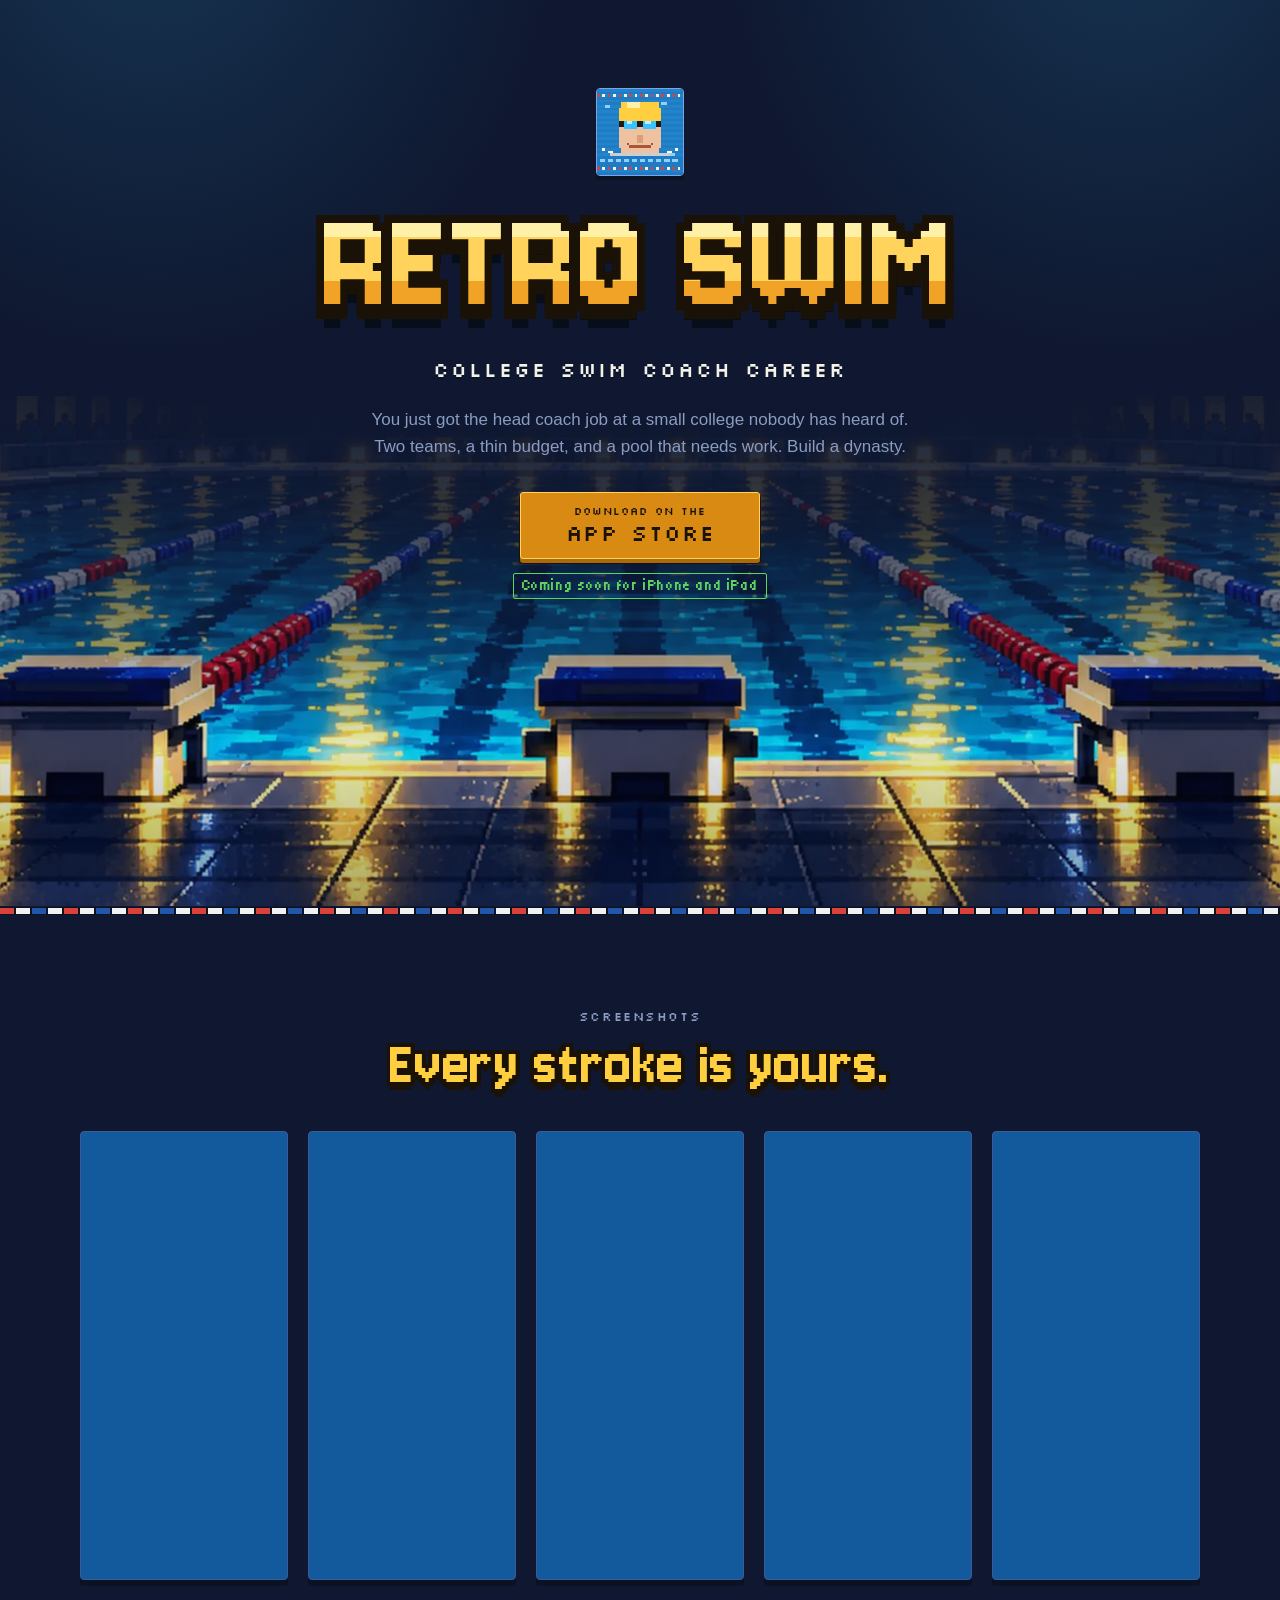
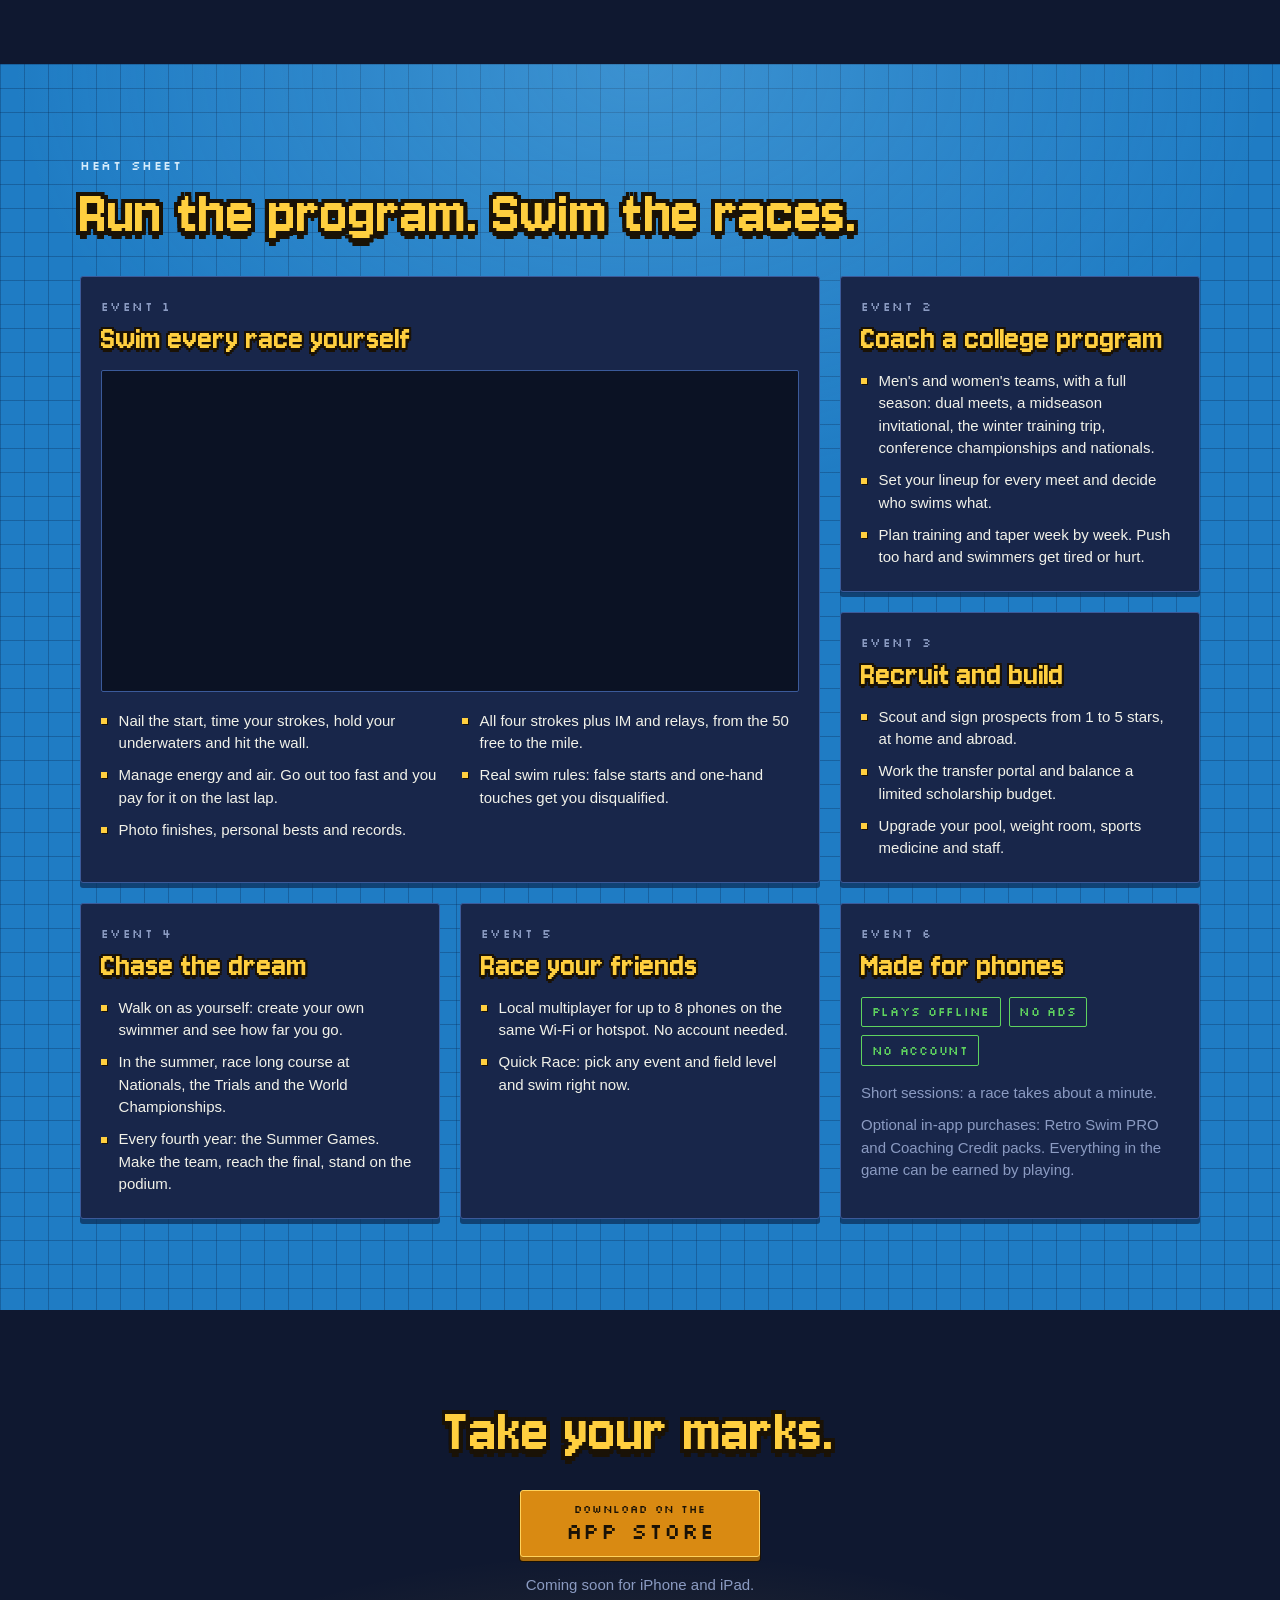
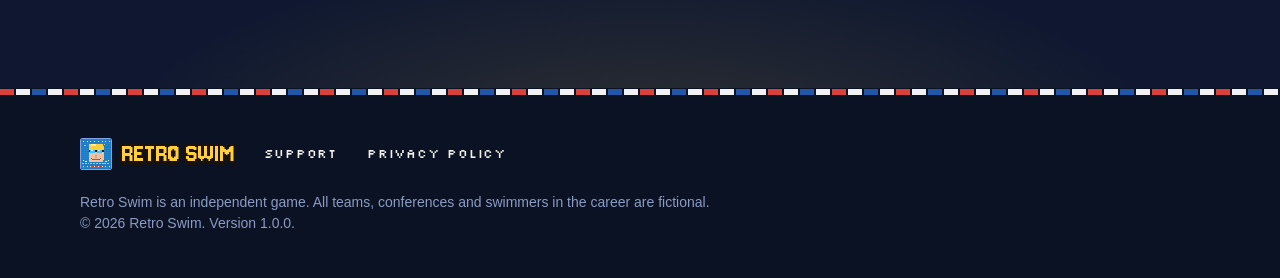
==== index.html @ 6e719227 "feat: Retro Swim website (home, privacy, support) Static GitHub Pages site for the App Store marketi" ====
<!doctype html>
<html lang="en">
<head>
  <meta charset="utf-8">
  <meta name="viewport" content="width=device-width, initial-scale=1">
  <meta http-equiv="Content-Security-Policy" content="default-src 'none'; style-src 'self'; img-src 'self'; font-src 'self'; base-uri 'none'; form-action 'none'">
  <meta name="referrer" content="strict-origin-when-cross-origin">
  <title>Retro Swim: College Swim Coach Career</title>
  <meta name="description" content="Retro Swim is a pixel-art college swimming game for iPhone and iPad. Run the program, recruit and train your team, and swim every race yourself.">
  <meta name="robots" content="index, follow">
  <link rel="canonical" href="https://akikawasaki21.github.io/retroswim-site/">
  <meta name="theme-color" content="#0f1830">
  <meta name="color-scheme" content="dark">
  <!-- Smart App Banner: uncomment and put in the App Store ID once the app is live. -->
  <!-- <meta name="apple-itunes-app" content="app-id=0000000000"> -->
  <meta property="og:type" content="website">
  <meta property="og:site_name" content="Retro Swim">
  <meta property="og:title" content="Retro Swim: College Swim Coach Career">
  <meta property="og:description" content="Take a small college swim team from the bottom of the conference to the national podium. Swim every race yourself.">
  <meta property="og:url" content="https://akikawasaki21.github.io/retroswim-site/">
  <meta property="og:image" content="https://akikawasaki21.github.io/retroswim-site/assets/img/og.jpg">
  <meta property="og:image:width" content="1200">
  <meta property="og:image:height" content="630">
  <meta property="og:image:alt" content="Retro Swim logo over a pixel-art swimming pool at night">
  <meta name="twitter:card" content="summary_large_image">
  <link rel="icon" href="favicon.ico" sizes="any">
  <link rel="icon" href="assets/img/icon-32.png" type="image/png" sizes="32x32">
  <link rel="apple-touch-icon" href="apple-touch-icon.png">
  <link rel="preload" href="assets/fonts/Jersey10-Regular.woff2" as="font" type="font/woff2" crossorigin>
  <link rel="stylesheet" href="assets/css/site.css">
</head>
<body>
  <a class="skip-link" href="#main">Skip to content</a>

  <header class="hero">
    <div class="container">
      <img class="hero__icon pixelated" src="assets/img/icon-192.png" width="88" height="88" alt="">
      <h1 class="logo" data-text="RETRO SWIM"><span class="logo__fill">RETRO SWIM</span></h1>
      <p class="hero__tagline">College Swim Coach Career</p>
      <p class="hero__pitch">You just got the head coach job at a small college nobody has heard of. Two teams, a thin budget, and a pool that needs work. Build a dynasty.</p>
      <div class="hero__cta">
        <!-- Placeholder until the app is live: replace href with https://apps.apple.com/app/id<APP_ID> -->
        <a class="btn btn--primary btn--store" href="#">
          <span class="btn__small">Download on the</span>
          <span class="btn__big">App Store</span>
        </a>
        <span class="tag">Coming soon for iPhone and iPad</span>
      </div>
    </div>
  </header>

  <div class="lane-rope" role="presentation"></div>

  <main id="main">
    <section class="shots-section" aria-labelledby="shots-heading">
      <div class="container section-head section-head--center">
        <p class="eyebrow">Screenshots</p>
        <h2 class="headline" id="shots-heading">Every stroke is yours.</h2>
      </div>
      <ul class="shots" tabindex="0" aria-label="Screenshots, scroll sideways for more">
        <li><img src="assets/img/shots/01-build-a-dynasty.webp" width="552" height="1200" loading="lazy" decoding="async" alt="Build a dynasty: the program hub with season goals, the training week and team menus. Coach the men's and women's teams."></li>
        <li><img src="assets/img/shots/02-recruit-the-next-star.webp" width="552" height="1200" loading="lazy" decoding="async" alt="Recruit the next star: the recruiting board with prospects rated 1 to 5 stars."></li>
        <li><img src="assets/img/shots/03-train-your-swimmers.webp" width="552" height="1200" loading="lazy" decoding="async" alt="Train your swimmers: a swimmer's ratings and best times. Every swimmer grows their own way."></li>
        <li><img src="assets/img/shots/04-chase-the-summer-games.webp" width="552" height="1200" loading="lazy" decoding="async" alt="Chase the Summer Games: the gold medal podium. From walk-on to the podium."></li>
        <li><img src="assets/img/shots/05-race-your-friends.webp" width="552" height="1200" loading="lazy" decoding="async" alt="Race your friends: the local multiplayer lobby. Up to 8 phones on the same Wi-Fi."></li>
      </ul>
    </section>

    <section class="pool" aria-labelledby="features-heading">
      <div class="container">
        <div class="section-head">
          <p class="eyebrow">Heat sheet</p>
          <h2 class="headline" id="features-heading">Run the program. Swim the races.</h2>
        </div>

        <ul class="bento">
          <li class="card card--race">
            <p class="card__event">Event 1</p>
            <h3 class="card__title">Swim every race yourself</h3>
            <figure class="card__media">
              <img class="pixelated" src="assets/img/race.webp" width="1434" height="660" loading="lazy" decoding="async" alt="A women's 100 fly in progress, eight swimmers past the turn, with the energy and air meters below the pool.">
            </figure>
            <ul class="ticks">
              <li>Nail the start, time your strokes, hold your underwaters and hit the wall.</li>
              <li>All four strokes plus IM and relays, from the 50 free to the mile.</li>
              <li>Manage energy and air. Go out too fast and you pay for it on the last lap.</li>
              <li>Real swim rules: false starts and one-hand touches get you disqualified.</li>
              <li>Photo finishes, personal bests and records.</li>
            </ul>
          </li>

          <li class="card">
            <p class="card__event">Event 2</p>
            <h3 class="card__title">Coach a college program</h3>
            <ul class="ticks">
              <li>Men's and women's teams, with a full season: dual meets, a midseason invitational, the winter training trip, conference championships and nationals.</li>
              <li>Set your lineup for every meet and decide who swims what.</li>
              <li>Plan training and taper week by week. Push too hard and swimmers get tired or hurt.</li>
            </ul>
          </li>

          <li class="card">
            <p class="card__event">Event 3</p>
            <h3 class="card__title">Recruit and build</h3>
            <ul class="ticks">
              <li>Scout and sign prospects from 1 to 5 stars, at home and abroad.</li>
              <li>Work the transfer portal and balance a limited scholarship budget.</li>
              <li>Upgrade your pool, weight room, sports medicine and staff.</li>
            </ul>
          </li>

          <li class="card">
            <p class="card__event">Event 4</p>
            <h3 class="card__title">Chase the dream</h3>
            <ul class="ticks">
              <li>Walk on as yourself: create your own swimmer and see how far you go.</li>
              <li>In the summer, race long course at Nationals, the Trials and the World Championships.</li>
              <li>Every fourth year: the Summer Games. Make the team, reach the final, stand on the podium.</li>
            </ul>
          </li>

          <li class="card">
            <p class="card__event">Event 5</p>
            <h3 class="card__title">Race your friends</h3>
            <ul class="ticks">
              <li>Local multiplayer for up to 8 phones on the same Wi-Fi or hotspot. No account needed.</li>
              <li>Quick Race: pick any event and field level and swim right now.</li>
            </ul>
          </li>

          <li class="card card--phones">
            <p class="card__event">Event 6</p>
            <h3 class="card__title">Made for phones</h3>
            <ul class="chips">
              <li>Plays offline</li>
              <li>No ads</li>
              <li>No account</li>
            </ul>
            <p class="card__note">Short sessions: a race takes about a minute.</p>
            <p class="card__note">Optional in-app purchases: Retro Swim PRO and Coaching Credit packs. Everything in the game can be earned by playing.</p>
          </li>
        </ul>
      </div>
    </section>

    <section class="finish" aria-labelledby="finish-heading">
      <div class="container">
        <h2 class="headline" id="finish-heading">Take your marks.</h2>
        <a class="btn btn--primary btn--store" href="#">
          <span class="btn__small">Download on the</span>
          <span class="btn__big">App Store</span>
        </a>
        <p class="finish__note">Coming soon for iPhone and iPad.</p>
      </div>
    </section>
  </main>

  <footer class="site-footer">
    <div class="lane-rope" role="presentation"></div>
    <div class="container footer__inner">
      <a class="brand" href="./"><img class="pixelated" src="assets/img/icon-32.png" width="32" height="32" alt=""><span>RETRO SWIM</span></a>
      <nav aria-label="Footer">
        <ul class="nav">
          <li><a href="support/">Support</a></li>
          <li><a href="privacy/">Privacy Policy</a></li>
        </ul>
      </nav>
      <p class="footer__fine">Retro Swim is an independent game. All teams, conferences and swimmers in the career are fictional.<br>&copy; 2026 Retro Swim. Version 1.0.0.</p>
    </div>
  </footer>
</body>
</html>
---- assets/css/site.css ----
/* Retro Swim site. Palette and fonts come from the game (game/src/autoload/ui.gd). */

@font-face {
  font-family: "Jersey 10";
  src: url("../fonts/Jersey10-Regular.woff2") format("woff2");
  font-display: swap;
}
@font-face {
  font-family: "Silkscreen";
  src: url("../fonts/Silkscreen-Regular.woff2") format("woff2");
  font-display: swap;
}
@font-face {
  font-family: "Tiny5";
  src: url("../fonts/Tiny5-Regular.woff2") format("woff2");
  font-display: swap;
}

:root {
  color-scheme: dark;

  --bg: #0f1830;
  --bg-deep: #0b1224;
  --panel: #18264a;
  --panel-2: #1f3160;
  --border: #3b5a9a;
  --border-hi: #7fa2e6;
  --text: #f2f2e9;
  --dim: #8b9bc2;
  --gold: #ffcf3f;
  --gold-art: #ffd35c;
  --gold-light: #fff0a8;
  --gold-btn: #d98a12;
  --gold-btn-hover: #eb9c1e;
  --gold-btn-down: #a86a0c;
  --ink: #1a1206;
  --accent: #39c2ff;
  --good: #5fd35f;
  --water: #1f7cc4;
  --water-deep: #135a9c;
  --tile-line: rgb(11 47 90 / 0.35);
  --lane-red: #d9423b;
  --lane-white: #f1f1f1;
  --lane-blue: #2156a8;

  --font-display: "Jersey 10", "Silkscreen", ui-monospace, monospace;
  --font-caps: "Silkscreen", ui-monospace, monospace;
  --font-pixel: "Tiny5", "Silkscreen", ui-monospace, monospace;
  --font-body: -apple-system, BlinkMacSystemFont, "Segoe UI", Roboto, "Helvetica Neue", Arial, sans-serif;

  --text-sm: 0.9375rem;
  --text-base: 1.0625rem;
  --text-h2: clamp(2.5rem, 1.9rem + 3vw, 4rem);
  --text-logo: clamp(3.75rem, 1.8rem + 10vw, 9.5rem);

  --gutter: 16px;
  --radius: 3px;
  --space-section: clamp(3.5rem, 2.5rem + 4vw, 6.5rem);
  --ease-out: cubic-bezier(0.23, 1, 0.32, 1);

  /* Hard pixel outline, like the gold headlines in the store art. */
  --outline: 0 -0.06em 0 var(--ink), 0.06em 0 0 var(--ink), 0 0.06em 0 var(--ink),
    -0.06em 0 0 var(--ink), 0.06em 0.06em 0 var(--ink), -0.06em 0.06em 0 var(--ink),
    0.06em -0.06em 0 var(--ink), -0.06em -0.06em 0 var(--ink), 0 0.13em 0 var(--ink);
}

*,
*::before,
*::after {
  box-sizing: border-box;
}

html {
  -webkit-text-size-adjust: 100%;
  text-size-adjust: 100%;
}

body {
  margin: 0;
  background: var(--bg);
  color: var(--text);
  font-family: var(--font-body);
  font-size: var(--text-base);
  line-height: 1.6;
  overflow-wrap: break-word;
}

img {
  display: block;
  max-width: 100%;
  height: auto;
}

a {
  color: var(--accent);
  text-underline-offset: 0.18em;
}
a:hover {
  color: #8fdcff;
}

:focus-visible {
  outline: 2px solid var(--gold);
  outline-offset: 3px;
}

.container {
  width: min(100% - 2 * var(--gutter), 1120px);
  margin-inline: auto;
}

.skip-link {
  position: absolute;
  left: var(--gutter);
  top: -100px;
  z-index: 10;
  padding: 10px 14px;
  background: var(--gold-btn);
  color: var(--ink);
  font-family: var(--font-caps);
  text-decoration: none;
}
.skip-link:focus {
  top: var(--gutter);
}

.pixelated {
  image-rendering: pixelated;
}

/* ---------- Shared pieces ---------- */

.lane-rope {
  height: 8px;
  background: repeating-linear-gradient(
    90deg,
    var(--lane-red) 0 14px,
    var(--bg-deep) 14px 16px,
    var(--lane-white) 16px 30px,
    var(--bg-deep) 30px 32px,
    var(--lane-blue) 32px 46px,
    var(--bg-deep) 46px 48px,
    var(--lane-white) 48px 62px,
    var(--bg-deep) 62px 64px
  );
  border-block: 1px solid var(--bg-deep);
}

.eyebrow {
  margin: 0 0 0.5rem;
  font-family: var(--font-caps);
  font-size: 0.8125rem;
  letter-spacing: 0.12em;
  text-transform: uppercase;
  color: var(--dim);
}

.headline {
  margin: 0;
  font-family: var(--font-display);
  font-weight: 400;
  font-size: var(--text-h2);
  line-height: 0.95;
  letter-spacing: 0.01em;
  color: var(--gold);
  text-shadow: var(--outline);
  text-wrap: balance;
}

.btn {
  display: inline-flex;
  align-items: center;
  justify-content: center;
  gap: 0.6rem;
  min-height: 48px;
  padding: 0.7rem 1.25rem;
  border: 1px solid transparent;
  border-radius: var(--radius);
  font-family: var(--font-caps);
  font-size: 1rem;
  line-height: 1.1;
  text-transform: uppercase;
  text-decoration: none;
  cursor: pointer;
  transition: transform 120ms var(--ease-out), box-shadow 120ms var(--ease-out),
    background-color 120ms var(--ease-out);
}

/* The game's primary button: gold fill, lighter gold 1px border, dark text. */
.btn--primary {
  background: var(--gold-btn);
  border-color: var(--gold-art);
  color: var(--ink);
  box-shadow: 0 4px 0 var(--gold-btn-down), 0 4px 0 1px var(--ink);
}
.btn--primary:hover {
  background: var(--gold-btn-hover);
  border-color: var(--gold-light);
  color: var(--ink);
}
.btn--primary:active {
  background: var(--gold-btn-down);
  color: #fff;
  transform: translateY(3px);
  box-shadow: 0 1px 0 var(--gold-btn-down), 0 1px 0 1px var(--ink);
}

.btn--store {
  flex-direction: column;
  gap: 0.2rem;
  min-width: 15rem;
  padding: 0.75rem 1.5rem 0.8rem;
}
.btn__small {
  font-size: 0.6875rem;
  letter-spacing: 0.08em;
}
.btn__big {
  font-size: 1.375rem;
  letter-spacing: 0.04em;
}

.tag {
  display: inline-block;
  padding: 0.15rem 0.5rem;
  border: 1px solid var(--good);
  border-radius: 2px;
  color: var(--good);
  font-family: var(--font-pixel);
  font-size: 0.9375rem;
  line-height: 1.3;
  letter-spacing: 0.04em;
}

/* ---------- Home: hero (night arena) ---------- */

.hero {
  position: relative;
  isolation: isolate;
  padding: clamp(2.5rem, 1.5rem + 5vw, 5.5rem) 0 clamp(11rem, 8rem + 14vw, 20rem);
  text-align: center;
  background:
    radial-gradient(ellipse 55% 60% at 12% -10%, rgb(57 194 255 / 0.16), transparent 70%),
    radial-gradient(ellipse 55% 60% at 88% -10%, rgb(57 194 255 / 0.16), transparent 70%),
    linear-gradient(to bottom, var(--bg) 0 38%, rgb(15 24 48 / 0.82) 58%, rgb(15 24 48 / 0.1) 82%, rgb(15 24 48 / 0.35) 100%),
    url("../img/arena-900.webp") center bottom / max(100%, 980px) auto no-repeat,
    var(--bg);
}
@media (min-width: 900px) {
  .hero {
    background:
      radial-gradient(ellipse 45% 70% at 12% -10%, rgb(57 194 255 / 0.16), transparent 70%),
      radial-gradient(ellipse 45% 70% at 88% -10%, rgb(57 194 255 / 0.16), transparent 70%),
      linear-gradient(to bottom, var(--bg) 0 38%, rgb(15 24 48 / 0.82) 58%, rgb(15 24 48 / 0.1) 82%, rgb(15 24 48 / 0.35) 100%),
      url("../img/arena-1600.webp") center bottom / max(100%, 1400px) auto no-repeat,
      var(--bg);
  }
}

.hero__icon {
  width: 88px;
  height: 88px;
  margin: 0 auto 1.25rem;
  border: 1px solid var(--border-hi);
  border-radius: 4px;
  box-shadow: 0 4px 0 var(--bg-deep);
}

/* Two layers: an outlined dark copy underneath, a banded gold fill on top. */
.logo {
  position: relative;
  isolation: isolate;
  margin: 0;
  font-family: var(--font-display);
  font-weight: 400;
  font-size: var(--text-logo);
  line-height: 0.9;
  letter-spacing: 0.02em;
}
.logo::before {
  content: attr(data-text);
  position: absolute;
  inset: 0;
  z-index: -1;
  color: var(--ink);
  text-shadow: 0 -0.05em 0 var(--ink), 0.05em 0 0 var(--ink), -0.05em 0 0 var(--ink),
    0.05em 0.05em 0 var(--ink), -0.05em 0.05em 0 var(--ink), 0.05em -0.05em 0 var(--ink),
    -0.05em -0.05em 0 var(--ink), 0 0.1em 0 var(--ink), 0.05em 0.1em 0 var(--ink),
    -0.05em 0.1em 0 var(--ink), 0 0.16em 0 rgb(0 0 0 / 0.45);
}
.logo__fill {
  display: inline-block;
  background: linear-gradient(
    180deg,
    var(--gold-light) 0 30%,
    var(--gold-art) 30% 62%,
    #f0a326 62% 100%
  );
  -webkit-background-clip: text;
  background-clip: text;
  color: transparent;
}

.hero__tagline {
  margin: 1.25rem 0 0;
  font-family: var(--font-caps);
  font-size: clamp(0.9375rem, 0.8rem + 0.7vw, 1.3rem);
  letter-spacing: 0.1em;
  text-transform: uppercase;
  text-wrap: balance;
  text-shadow: 0 2px 0 var(--bg-deep);
}

.hero__pitch {
  max-width: 34rem;
  margin: 1.25rem auto 0;
  color: var(--dim);
  text-wrap: pretty;
}

.hero__cta {
  display: flex;
  flex-direction: column;
  align-items: center;
  gap: 0.9rem;
  margin-top: 2rem;
}

/* ---------- Home: screenshots (daytime pool) ---------- */

.shots-section {
  padding: var(--space-section) 0 calc(var(--space-section) - 1rem);
}

.section-head {
  margin-bottom: 2rem;
}
.section-head--center {
  text-align: center;
}

.shots {
  display: grid;
  grid-auto-flow: column;
  grid-auto-columns: min(66vw, 260px);
  gap: 12px;
  margin: 0;
  padding: 4px var(--gutter) 1.25rem;
  list-style: none;
  overflow-x: auto;
  overscroll-behavior-x: contain;
  scroll-snap-type: x mandatory;
  scroll-padding-inline: var(--gutter);
  scrollbar-width: thin;
  scrollbar-color: var(--border) transparent;
}
.shots li {
  scroll-snap-align: start;
}
.shots img {
  width: 100%;
  border: 1px solid var(--border);
  border-radius: 4px;
  background: var(--water-deep);
  box-shadow: 0 6px 0 var(--bg-deep);
}

@media (min-width: 960px) {
  .shots {
    grid-auto-flow: row;
    grid-template-columns: repeat(5, 1fr);
    gap: 20px;
    width: min(100% - 2 * var(--gutter), 1120px);
    margin-inline: auto;
    padding: 4px 0 0.5rem;
    overflow: visible;
  }
}

/* ---------- Home: features (pool) ---------- */

.pool {
  position: relative;
  padding: var(--space-section) 0;
  background-color: var(--water);
  background-image:
    radial-gradient(ellipse 70% 50% at 50% 0%, rgb(143 208 245 / 0.25), transparent 70%),
    linear-gradient(var(--tile-line) 1px, transparent 1px),
    linear-gradient(90deg, var(--tile-line) 1px, transparent 1px);
  background-size: 100% 100%, 24px 24px, 24px 24px;
}
.pool .eyebrow {
  color: #d6ecfb;
}

.bento {
  display: grid;
  gap: 16px;
  margin: 0;
  padding: 0;
  list-style: none;
}
@media (min-width: 640px) {
  .bento {
    grid-template-columns: repeat(2, 1fr);
  }
  .card--race,
  .card--phones {
    grid-column: 1 / -1;
  }
}
@media (min-width: 960px) {
  .bento {
    grid-template-columns: repeat(3, 1fr);
    gap: 20px;
  }
  .card--race {
    grid-column: 1 / 3;
    grid-row: 1 / 3;
  }
  .card--phones {
    grid-column: auto;
  }
}

.card {
  display: flex;
  flex-direction: column;
  padding: 1.25rem 1.25rem 1.4rem;
  background: var(--panel);
  border: 1px solid var(--border);
  border-radius: var(--radius);
  box-shadow: 0 5px 0 rgb(11 47 90 / 0.75);
}
.card__event {
  margin: 0 0 0.35rem;
  font-family: var(--font-caps);
  font-size: 0.75rem;
  letter-spacing: 0.12em;
  text-transform: uppercase;
  color: var(--dim);
}
.card__title {
  margin: 0 0 0.85rem;
  font-family: var(--font-display);
  font-weight: 400;
  font-size: 2.125rem;
  line-height: 1;
  color: var(--gold);
  text-shadow: var(--outline);
}
.card__media {
  margin: 0 0 1.1rem;
  border: 1px solid var(--border);
  border-radius: 2px;
  overflow: hidden;
  background: var(--bg-deep);
}
.card__media img {
  width: 100%;
}

.ticks {
  display: grid;
  gap: 0.6rem;
  margin: 0;
  padding: 0;
  list-style: none;
  font-size: var(--text-sm);
  line-height: 1.5;
}
.ticks li {
  position: relative;
  padding-left: 1.1rem;
}
.ticks li::before {
  content: "";
  position: absolute;
  left: 0;
  top: 0.55em;
  width: 6px;
  height: 6px;
  background: var(--gold);
  box-shadow: 1px 1px 0 var(--ink);
}
@media (min-width: 960px) {
  .card--race .ticks {
    grid-template-columns: 1fr 1fr;
    column-gap: 1.5rem;
  }
}

.chips {
  display: flex;
  flex-wrap: wrap;
  gap: 8px;
  margin: 0 0 1rem;
  padding: 0;
  list-style: none;
}
.chips li {
  padding: 0.3rem 0.6rem;
  border: 1px solid var(--good);
  border-radius: 2px;
  color: var(--good);
  font-family: var(--font-caps);
  font-size: 0.75rem;
  letter-spacing: 0.06em;
  text-transform: uppercase;
}
.card__note {
  margin: 0;
  color: var(--dim);
  font-size: var(--text-sm);
  line-height: 1.5;
}
.card__note + .card__note {
  margin-top: 0.6rem;
}

/* ---------- Home: closing call to action ---------- */

.finish {
  padding: var(--space-section) 0;
  text-align: center;
  background:
    radial-gradient(ellipse 60% 80% at 50% 120%, rgb(255 207 63 / 0.14), transparent 70%),
    var(--bg);
}
.finish .btn {
  margin-top: 1.75rem;
}
.finish__note {
  margin: 1rem 0 0;
  color: var(--dim);
  font-size: var(--text-sm);
}

/* ---------- Inner pages ---------- */

.topbar {
  background: var(--bg-deep);
  border-bottom: 1px solid var(--panel-2);
}
.topbar__inner {
  display: flex;
  flex-wrap: wrap;
  align-items: center;
  justify-content: space-between;
  gap: 0.5rem 1rem;
  min-height: 60px;
  padding-block: 8px;
}
.brand {
  display: inline-flex;
  align-items: center;
  gap: 0.6rem;
  min-height: 44px;
  color: var(--gold);
  font-family: var(--font-display);
  font-size: 1.75rem;
  line-height: 1;
  text-decoration: none;
  text-shadow: var(--outline);
}
.brand:hover {
  color: var(--gold-light);
}
.brand img {
  width: 32px;
  height: 32px;
  border: 1px solid var(--border-hi);
  border-radius: 2px;
}
.nav {
  display: flex;
  gap: 0.25rem;
  margin: 0;
  padding: 0;
  list-style: none;
}
.nav a {
  display: inline-flex;
  align-items: center;
  min-height: 44px;
  padding: 0 0.75rem;
  border: 1px solid transparent;
  border-radius: 2px;
  color: var(--text);
  font-family: var(--font-caps);
  font-size: 0.8125rem;
  letter-spacing: 0.06em;
  text-decoration: none;
  text-transform: uppercase;
}
.nav a:hover {
  border-color: var(--border-hi);
  color: var(--text);
}
.nav a[aria-current="page"] {
  border-color: var(--gold);
  background: var(--panel-2);
  color: var(--gold);
}

.page-head {
  padding: clamp(2.5rem, 2rem + 3vw, 4.5rem) 0 clamp(2.75rem, 2rem + 3vw, 4rem);
  background:
    linear-gradient(to bottom, rgb(15 24 48 / 0.96) 0%, rgb(15 24 48 / 0.78) 55%, rgb(15 24 48 / 0.55) 100%),
    url("../img/arena-900.webp") center 70% / cover no-repeat,
    var(--bg);
}
@media (min-width: 900px) {
  .page-head {
    background:
      linear-gradient(to bottom, rgb(15 24 48 / 0.96) 0%, rgb(15 24 48 / 0.78) 55%, rgb(15 24 48 / 0.55) 100%),
      url("../img/arena-1600.webp") center 70% / cover no-repeat,
      var(--bg);
  }
}
.page-head__meta {
  margin: 0.9rem 0 0;
  color: var(--text);
  font-size: var(--text-sm);
  text-shadow: 0 1px 0 var(--bg-deep);
}

.page-body {
  padding: clamp(2rem, 1.5rem + 3vw, 3.5rem) 0 var(--space-section);
}

.panel {
  padding: clamp(1.25rem, 0.9rem + 2vw, 2.25rem);
  background: var(--panel);
  border: 1px solid var(--border);
  border-radius: var(--radius);
}
.panel + .panel {
  margin-top: 1.25rem;
}

.prose {
  max-width: 68ch;
}
.prose h2 {
  margin: 2.25rem 0 0.6rem;
  font-family: var(--font-display);
  font-weight: 400;
  font-size: 2rem;
  line-height: 1;
  color: var(--gold);
  text-shadow: var(--outline);
}
.prose > :first-child {
  margin-top: 0;
}
.prose p {
  margin: 0 0 1rem;
}
.prose ul {
  margin: 0 0 1rem;
  padding: 0;
  list-style: none;
}
.prose li {
  position: relative;
  margin-bottom: 0.5rem;
  padding-left: 1.2rem;
}
.prose li::before {
  content: "";
  position: absolute;
  left: 0;
  top: 0.62em;
  width: 6px;
  height: 6px;
  background: var(--gold);
}
.prose strong {
  color: var(--text);
}

/* Support */
.support-grid {
  display: grid;
  gap: 1.25rem;
}
@media (min-width: 900px) {
  .support-grid {
    grid-template-columns: minmax(0, 1fr) minmax(0, 1.6fr);
    align-items: start;
  }
}
.support-grid .panel + .panel {
  margin-top: 0;
}

.panel__title {
  margin: 0 0 0.75rem;
  font-family: var(--font-display);
  font-weight: 400;
  font-size: 2.25rem;
  line-height: 1;
  color: var(--gold);
  text-shadow: var(--outline);
}
.contact__email {
  display: inline-block;
  margin: 0.25rem 0 1.25rem;
  font-weight: 600;
  font-size: 1.0625rem;
  word-break: break-all;
}
.contact .btn {
  width: 100%;
}

.facts {
  display: grid;
  grid-template-columns: auto 1fr;
  gap: 0.4rem 1rem;
  margin: 1.5rem 0 0;
  padding-top: 1.25rem;
  border-top: 1px solid var(--border);
  font-size: var(--text-sm);
}
.facts dt {
  color: var(--dim);
  font-family: var(--font-caps);
  font-size: 0.75rem;
  letter-spacing: 0.08em;
  text-transform: uppercase;
  line-height: 1.9;
}
.facts dd {
  margin: 0;
}
.version {
  font-family: var(--font-pixel);
  font-size: 1.125rem;
  color: var(--good);
  line-height: 1.3;
}

.faq {
  margin: 0;
  padding: 0;
  list-style: none;
}
.faq li {
  padding: 1.1rem 0;
  border-top: 1px solid var(--border);
}
.faq li:first-child {
  padding-top: 0.25rem;
  border-top: 0;
}
.faq h3 {
  margin: 0 0 0.4rem;
  font-family: var(--font-caps);
  font-weight: 400;
  font-size: 0.9375rem;
  line-height: 1.4;
  letter-spacing: 0.03em;
  color: var(--gold);
}
.faq p {
  margin: 0;
  font-size: var(--text-sm);
}
.faq p + p {
  margin-top: 0.5rem;
}
.key {
  padding: 0.05rem 0.35rem;
  border: 1px solid var(--border-hi);
  border-radius: 2px;
  background: var(--panel-2);
  font-family: var(--font-caps);
  font-size: 0.75rem;
  letter-spacing: 0.04em;
  white-space: nowrap;
}

/* 404 */
.lost {
  padding: var(--space-section) 0;
  text-align: center;
}
.lost p {
  margin: 1rem auto 1.75rem;
  max-width: 30rem;
  color: var(--dim);
}

/* ---------- Footer ---------- */

.site-footer {
  background: var(--bg-deep);
}
.footer__inner {
  display: grid;
  gap: 1rem;
  padding-block: 2.25rem 2.75rem;
}
.footer__inner .nav {
  margin-left: -0.75rem;
}
@media (min-width: 760px) {
  .footer__inner .nav {
    margin-left: 0;
  }
  .footer__inner {
    grid-template-columns: auto 1fr;
    align-items: center;
  }
  .footer__inner .nav {
    justify-self: end;
  }
  .footer__fine {
    grid-column: 1 / -1;
  }
}
.footer__fine {
  margin: 0;
  color: var(--dim);
  font-size: 0.875rem;
  line-height: 1.5;
}

@media (prefers-reduced-motion: reduce) {
  *,
  *::before,
  *::after {
    transition-duration: 0.01ms !important;
    scroll-behavior: auto !important;
  }
}
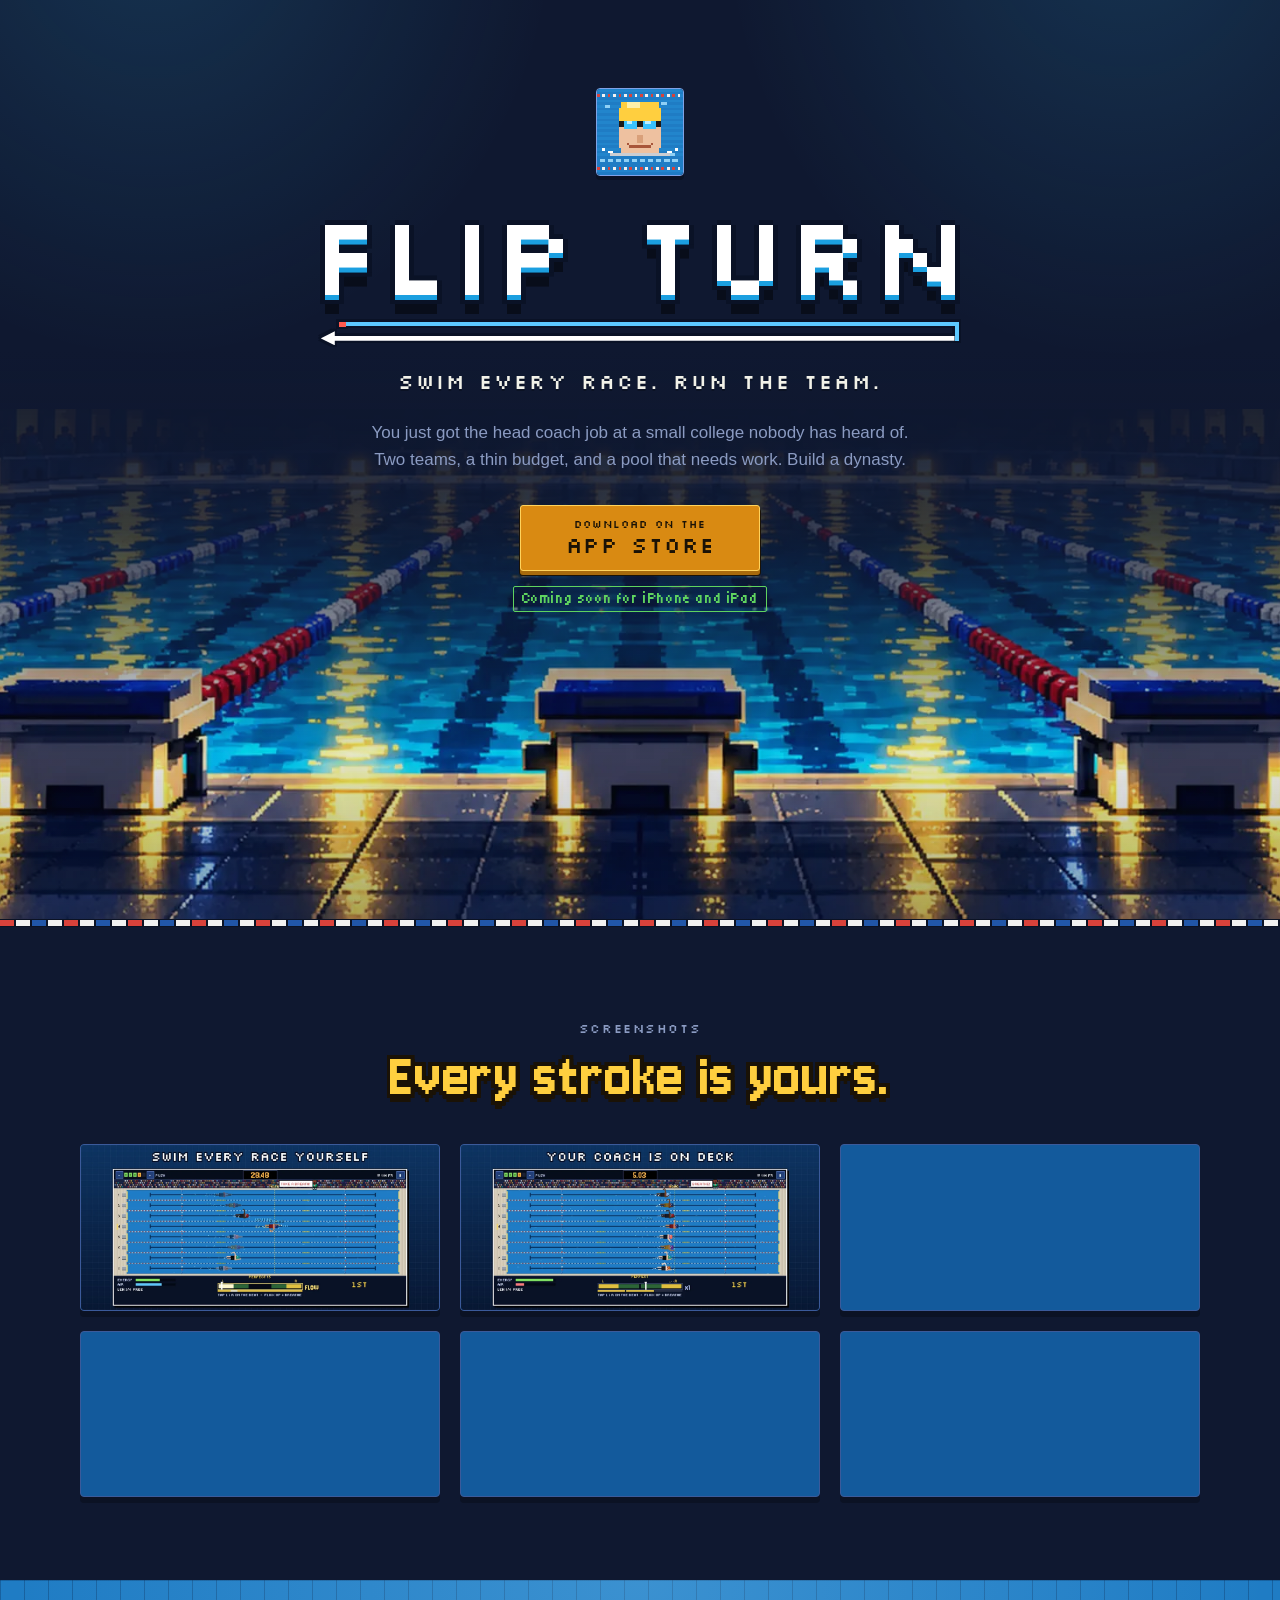
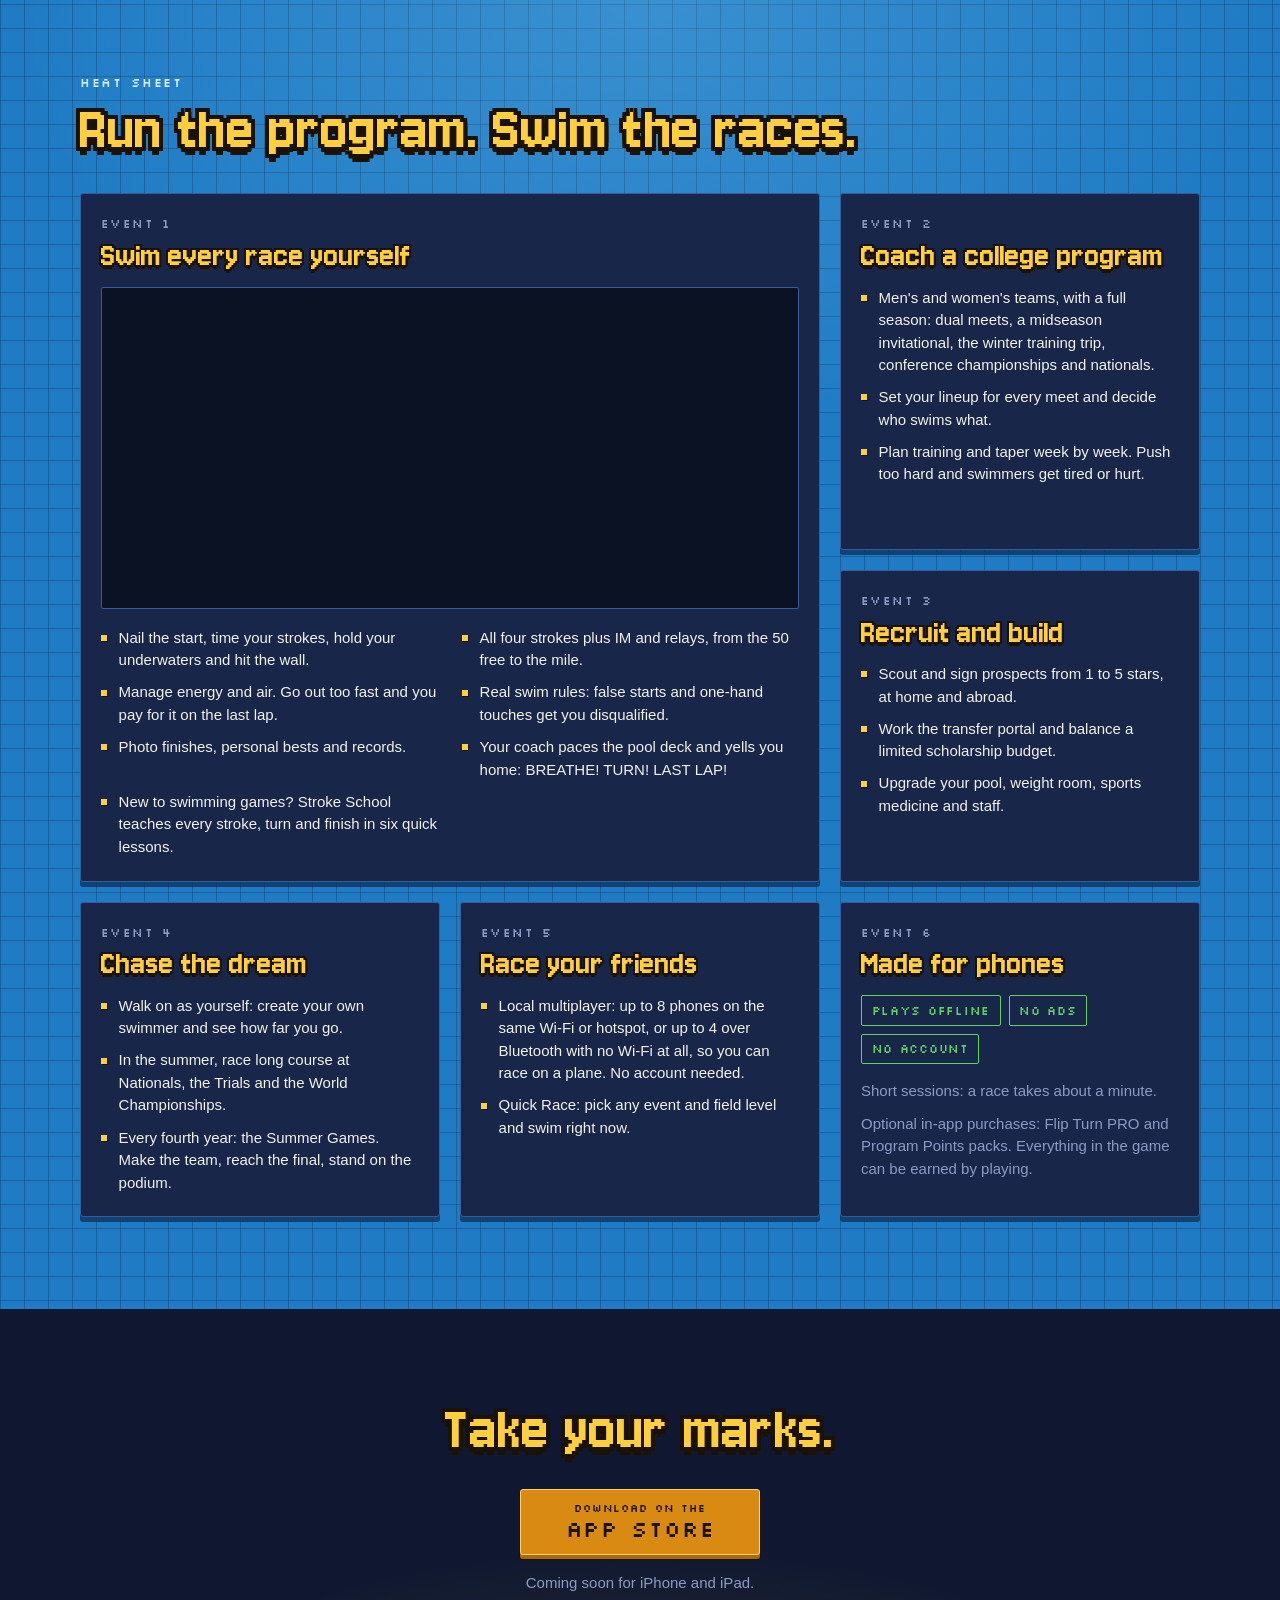
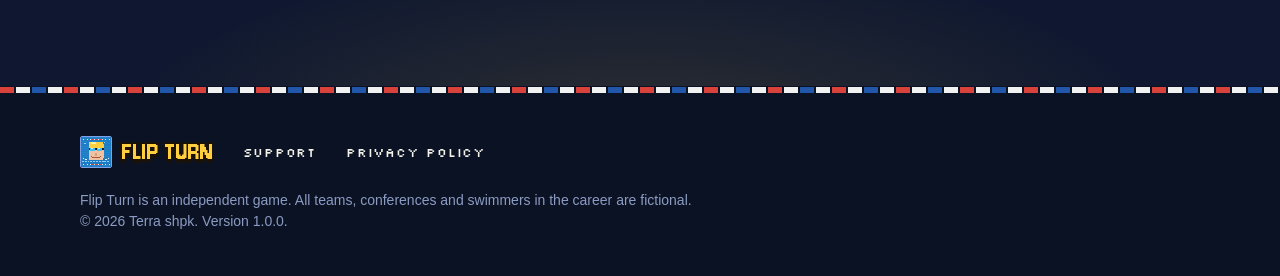
==== commit e1f5b064: "feat: rename the site to Flip Turn - New name, logo style and tagline on the home, privacy, support " ====
--- a/index.html
+++ b/index.html
@@ -5,8 +5,8 @@
   <meta name="viewport" content="width=device-width, initial-scale=1">
   <meta http-equiv="Content-Security-Policy" content="default-src 'none'; style-src 'self'; img-src 'self'; font-src 'self'; base-uri 'none'; form-action 'none'">
   <meta name="referrer" content="strict-origin-when-cross-origin">
-  <title>Retro Swim: College Swim Coach Career</title>
-  <meta name="description" content="Retro Swim is a pixel-art college swimming game for iPhone and iPad. Run the program, recruit and train your team, and swim every race yourself.">
+  <title>Flip Turn: Retro Swimming</title>
+  <meta name="description" content="Flip Turn is a pixel-art college swimming game for iPhone and iPad. Run the program, recruit and train your team, and swim every race yourself.">
   <meta name="robots" content="index, follow">
   <link rel="canonical" href="https://akikawasaki21.github.io/retroswim-site/">
   <meta name="theme-color" content="#0f1830">
@@ -14,14 +14,14 @@
   <!-- Smart App Banner: uncomment and put in the App Store ID once the app is live. -->
   <!-- <meta name="apple-itunes-app" content="app-id=0000000000"> -->
   <meta property="og:type" content="website">
-  <meta property="og:site_name" content="Retro Swim">
-  <meta property="og:title" content="Retro Swim: College Swim Coach Career">
+  <meta property="og:site_name" content="Flip Turn">
+  <meta property="og:title" content="Flip Turn: Retro Swimming">
   <meta property="og:description" content="Take a small college swim team from the bottom of the conference to the national podium. Swim every race yourself.">
   <meta property="og:url" content="https://akikawasaki21.github.io/retroswim-site/">
   <meta property="og:image" content="https://akikawasaki21.github.io/retroswim-site/assets/img/og.jpg">
   <meta property="og:image:width" content="1200">
   <meta property="og:image:height" content="630">
-  <meta property="og:image:alt" content="Retro Swim logo over a pixel-art swimming pool at night">
+  <meta property="og:image:alt" content="The Flip Turn logo over the game's pixel-art pool, with swimmers racing in the lanes">
   <meta name="twitter:card" content="summary_large_image">
   <link rel="icon" href="favicon.ico" sizes="any">
   <link rel="icon" href="assets/img/icon-32.png" type="image/png" sizes="32x32">
@@ -35,8 +35,9 @@
   <header class="hero">
     <div class="container">
       <img class="hero__icon pixelated" src="assets/img/icon-192.png" width="88" height="88" alt="">
-      <h1 class="logo" data-text="RETRO SWIM"><span class="logo__fill">RETRO SWIM</span></h1>
-      <p class="hero__tagline">College Swim Coach Career</p>
+      <h1 class="logo" data-text="FLIP TURN"><span class="logo__fill">FLIP TURN</span></h1>
+      <div class="logo-lap" aria-hidden="true"><span class="logo-lap__dot"></span></div>
+      <p class="hero__tagline">Swim every race. Run the team.</p>
       <p class="hero__pitch">You just got the head coach job at a small college nobody has heard of. Two teams, a thin budget, and a pool that needs work. Build a dynasty.</p>
       <div class="hero__cta">
         <!-- Placeholder until the app is live: replace href with https://apps.apple.com/app/id<APP_ID> -->
@@ -58,11 +59,12 @@
         <h2 class="headline" id="shots-heading">Every stroke is yours.</h2>
       </div>
       <ul class="shots" tabindex="0" aria-label="Screenshots, scroll sideways for more">
-        <li><img src="assets/img/shots/01-build-a-dynasty.webp" width="552" height="1200" loading="lazy" decoding="async" alt="Build a dynasty: the program hub with season goals, the training week and team menus. Coach the men's and women's teams."></li>
-        <li><img src="assets/img/shots/02-recruit-the-next-star.webp" width="552" height="1200" loading="lazy" decoding="async" alt="Recruit the next star: the recruiting board with prospects rated 1 to 5 stars."></li>
-        <li><img src="assets/img/shots/03-train-your-swimmers.webp" width="552" height="1200" loading="lazy" decoding="async" alt="Train your swimmers: a swimmer's ratings and best times. Every swimmer grows their own way."></li>
-        <li><img src="assets/img/shots/04-chase-the-summer-games.webp" width="552" height="1200" loading="lazy" decoding="async" alt="Chase the Summer Games: the gold medal podium. From walk-on to the podium."></li>
-        <li><img src="assets/img/shots/05-race-your-friends.webp" width="552" height="1200" loading="lazy" decoding="async" alt="Race your friends: the local multiplayer lobby. Up to 8 phones on the same Wi-Fi."></li>
+        <li><img src="assets/img/shots/01-race-flow.webp" width="1200" height="552" loading="lazy" decoding="async" alt="Swim every race yourself: a women's 100 freestyle in progress, with the FLOW meter below the pool and your coach on the deck calling for a breath."></li>
+        <li><img src="assets/img/shots/02-race-breathe.webp" width="1200" height="552" loading="lazy" decoding="async" alt="Your coach is on deck: the coach yells BREATHE! as your air meter runs low in a 100 freestyle."></li>
+        <li><img src="assets/img/shots/03-hub.webp" width="1200" height="552" loading="lazy" decoding="async" alt="Run a college program: the program hub with this week's meet, the athletic director's season goals, team menus and headlines."></li>
+        <li><img src="assets/img/shots/04-training.webp" width="1200" height="552" loading="lazy" decoding="async" alt="Train hard, taper smart: training focus and intensity for the sprint, mid-distance and distance groups."></li>
+        <li><img src="assets/img/shots/05-recruiting.webp" width="1200" height="552" loading="lazy" decoding="async" alt="Recruit the next star: the recruiting board with prospects, their ceilings and best high-school times."></li>
+        <li><img src="assets/img/shots/06-multiplayer.webp" width="1200" height="552" loading="lazy" decoding="async" alt="Race friends, no Wi-Fi needed: the multiplayer screen with Bluetooth and Wi-Fi."></li>
       </ul>
     </section>
 
@@ -78,7 +80,7 @@
             <p class="card__event">Event 1</p>
             <h3 class="card__title">Swim every race yourself</h3>
             <figure class="card__media">
-              <img class="pixelated" src="assets/img/race.webp" width="1434" height="660" loading="lazy" decoding="async" alt="A women's 100 fly in progress, eight swimmers past the turn, with the energy and air meters below the pool.">
+              <img class="pixelated" src="assets/img/race.webp" width="1758" height="810" loading="lazy" decoding="async" alt="A women's 100 freestyle in progress, eight swimmers on the third length, with the energy and air meters and the FLOW multiplier below the pool.">
             </figure>
             <ul class="ticks">
               <li>Nail the start, time your strokes, hold your underwaters and hit the wall.</li>
@@ -86,6 +88,8 @@
               <li>Manage energy and air. Go out too fast and you pay for it on the last lap.</li>
               <li>Real swim rules: false starts and one-hand touches get you disqualified.</li>
               <li>Photo finishes, personal bests and records.</li>
+              <li>Your coach paces the pool deck and yells you home: BREATHE! TURN! LAST LAP!</li>
+              <li>New to swimming games? Stroke School teaches every stroke, turn and finish in six quick lessons.</li>
             </ul>
           </li>
 
@@ -123,7 +127,7 @@
             <p class="card__event">Event 5</p>
             <h3 class="card__title">Race your friends</h3>
             <ul class="ticks">
-              <li>Local multiplayer for up to 8 phones on the same Wi-Fi or hotspot. No account needed.</li>
+              <li>Local multiplayer: up to 8 phones on the same Wi-Fi or hotspot, or up to 4 over Bluetooth with no Wi-Fi at all, so you can race on a plane. No account needed.</li>
               <li>Quick Race: pick any event and field level and swim right now.</li>
             </ul>
           </li>
@@ -137,7 +141,7 @@
               <li>No account</li>
             </ul>
             <p class="card__note">Short sessions: a race takes about a minute.</p>
-            <p class="card__note">Optional in-app purchases: Retro Swim PRO and Coaching Credit packs. Everything in the game can be earned by playing.</p>
+            <p class="card__note">Optional in-app purchases: Flip Turn PRO and Program Points packs. Everything in the game can be earned by playing.</p>
           </li>
         </ul>
       </div>
@@ -158,14 +162,14 @@
   <footer class="site-footer">
     <div class="lane-rope" role="presentation"></div>
     <div class="container footer__inner">
-      <a class="brand" href="./"><img class="pixelated" src="assets/img/icon-32.png" width="32" height="32" alt=""><span>RETRO SWIM</span></a>
+      <a class="brand" href="./"><img class="pixelated" src="assets/img/icon-32.png" width="32" height="32" alt=""><span>FLIP TURN</span></a>
       <nav aria-label="Footer">
         <ul class="nav">
           <li><a href="support/">Support</a></li>
           <li><a href="privacy/">Privacy Policy</a></li>
         </ul>
       </nav>
-      <p class="footer__fine">Retro Swim is an independent game. All teams, conferences and swimmers in the career are fictional.<br>&copy; 2026 Retro Swim. Version 1.0.0.</p>
+      <p class="footer__fine">Flip Turn is an independent game. All teams, conferences and swimmers in the career are fictional.<br>&copy; 2026 Terra shpk. Version 1.0.0.</p>
     </div>
   </footer>
 </body>
--- a/assets/css/site.css
+++ b/assets/css/site.css
@@ -1,4 +1,4 @@
-/* Retro Swim site. Palette and fonts come from the game (game/src/autoload/ui.gd). */
+/* Flip Turn site (formerly Retro Swim). Palette and fonts come from the game (game/src/autoload/ui.gd). */
 
 @font-face {
   font-family: "Jersey 10";
@@ -43,6 +43,12 @@
   --lane-white: #f1f1f1;
   --lane-blue: #2156a8;
 
+  /* The game's logo colours (title.gd). */
+  --logo-ink: #0a1226;
+  --logo-drop: #1b9fe0;
+  --logo-lane: #5cc8ff;
+  --logo-cap: #ff5a4f;
+
   --font-display: "Jersey 10", "Silkscreen", ui-monospace, monospace;
   --font-caps: "Silkscreen", ui-monospace, monospace;
   --font-pixel: "Tiny5", "Silkscreen", ui-monospace, monospace;
@@ -51,7 +57,7 @@
   --text-sm: 0.9375rem;
   --text-base: 1.0625rem;
   --text-h2: clamp(2.5rem, 1.9rem + 3vw, 4rem);
-  --text-logo: clamp(3.75rem, 1.8rem + 10vw, 9.5rem);
+  --text-logo: clamp(2.75rem, 0.6rem + 11.2vw, 7rem);   /* FLIP TURN is 5.9em wide in Silkscreen: fits 320 px */
 
   --gutter: 16px;
   --radius: 3px;
@@ -266,39 +272,90 @@
   box-shadow: 0 4px 0 var(--bg-deep);
 }
 
-/* Two layers: an outlined dark copy underneath, a banded gold fill on top. */
+/* The game's wordmark (game/src/ui/screens/title.gd): white Silkscreen letters on a cyan drop with a
+   navy outline. Two layers: the outlined cyan copy underneath, shifted down; the white face on top. */
 .logo {
+  --lo: calc(1em / 24);   /* one outline step: 2 game units at the game's 48 px logo */
   position: relative;
   isolation: isolate;
   margin: 0;
-  font-family: var(--font-display);
+  font-family: var(--font-caps);
   font-weight: 400;
   font-size: var(--text-logo);
-  line-height: 0.9;
-  letter-spacing: 0.02em;
+  line-height: 1;
+  letter-spacing: 0;
 }
 .logo::before {
   content: attr(data-text);
   position: absolute;
   inset: 0;
   z-index: -1;
-  color: var(--ink);
-  text-shadow: 0 -0.05em 0 var(--ink), 0.05em 0 0 var(--ink), -0.05em 0 0 var(--ink),
-    0.05em 0.05em 0 var(--ink), -0.05em 0.05em 0 var(--ink), 0.05em -0.05em 0 var(--ink),
-    -0.05em -0.05em 0 var(--ink), 0 0.1em 0 var(--ink), 0.05em 0.1em 0 var(--ink),
-    -0.05em 0.1em 0 var(--ink), 0 0.16em 0 rgb(0 0 0 / 0.45);
+  color: var(--logo-drop);
+  transform: translateY(var(--lo));
+  text-shadow: var(--lo) 0 0 var(--logo-ink), calc(-1 * var(--lo)) 0 0 var(--logo-ink),
+    var(--lo) var(--lo) 0 var(--logo-ink), calc(-1 * var(--lo)) var(--lo) 0 var(--logo-ink),
+    0 var(--lo) 0 var(--logo-ink), var(--lo) calc(-1 * var(--lo)) 0 var(--logo-ink),
+    calc(-1 * var(--lo)) calc(-1 * var(--lo)) 0 var(--logo-ink), 0 calc(-2 * var(--lo)) 0 var(--logo-ink),
+    0 calc(3 * var(--lo)) 0 rgb(0 0 0 / 0.45);
 }
 .logo__fill {
-  display: inline-block;
-  background: linear-gradient(
-    180deg,
-    var(--gold-light) 0 30%,
-    var(--gold-art) 30% 62%,
-    #f0a326 62% 100%
-  );
-  -webkit-background-clip: text;
-  background-clip: text;
-  color: transparent;
+  color: #fff;
+}
+
+/* One lap of the pool under the wordmark: out to the wall, the turn, and back, with a red-capped
+   swimmer swimming it. u = one game unit; every piece gets its navy outline from the filter. */
+.logo-lap {
+  --u: calc(var(--text-logo) / 48);
+  --lap-w: calc(var(--text-logo) * 5.7);
+  position: relative;
+  width: var(--lap-w);
+  height: calc(var(--u) * 10);
+  margin: calc(var(--u) * 6) auto 0;
+  filter: drop-shadow(var(--u) 0 0 var(--logo-ink)) drop-shadow(calc(-1 * var(--u)) 0 0 var(--logo-ink))
+    drop-shadow(0 var(--u) 0 var(--logo-ink)) drop-shadow(0 calc(-1 * var(--u)) 0 var(--logo-ink));
+}
+.logo-lap::before {       /* out lane plus the wall: a cyan bracket open at the bottom left */
+  content: "";
+  position: absolute;
+  left: calc(var(--u) * 8);
+  top: 0;
+  width: calc(var(--lap-w) - var(--u) * 8);
+  height: calc(var(--u) * 8);
+  border-top: calc(var(--u) * 2) solid var(--logo-lane);
+  border-right: calc(var(--u) * 2) solid var(--logo-lane);
+}
+.logo-lap::after {        /* back lane, ending in an arrowhead pointing home */
+  content: "";
+  position: absolute;
+  left: 0;
+  top: calc(var(--u) * 4);
+  width: calc(var(--lap-w) - var(--u) * 2);
+  height: calc(var(--u) * 6);
+  background: #fff;
+  clip-path: polygon(0 50%, calc(var(--u) * 6) 0, calc(var(--u) * 6) 33.34%, 100% 33.34%, 100% 66.66%,
+    calc(var(--u) * 6) 66.66%, calc(var(--u) * 6) 100%);
+}
+.logo-lap__dot {          /* the swimmer: out, down the wall, home */
+  position: absolute;
+  left: calc(var(--u) * 8);
+  top: 0;
+  z-index: 1;
+  width: calc(var(--u) * 3);
+  height: calc(var(--u) * 2);
+  background: var(--logo-cap);
+  animation: ft-lap 4s linear infinite;
+}
+@keyframes ft-lap {
+  0% { transform: translate(0, 0); }
+  45% { transform: translate(calc(var(--lap-w) - var(--u) * 13), 0); }
+  55% { transform: translate(calc(var(--lap-w) - var(--u) * 13), calc(var(--u) * 6)); }
+  100% { transform: translate(calc(var(--u) * -2), calc(var(--u) * 6)); }
+}
+@media (prefers-reduced-motion: reduce) {
+  .logo-lap__dot {
+    animation: none;
+    transform: translate(calc(var(--lap-w) - var(--u) * 13), 0);
+  }
 }
 
 .hero__tagline {
@@ -342,7 +399,7 @@
 .shots {
   display: grid;
   grid-auto-flow: column;
-  grid-auto-columns: min(66vw, 260px);
+  grid-auto-columns: min(86vw, 560px);   /* landscape captures, 1200 x 552 */
   gap: 12px;
   margin: 0;
   padding: 4px var(--gutter) 1.25rem;
@@ -368,7 +425,7 @@
 @media (min-width: 960px) {
   .shots {
     grid-auto-flow: row;
-    grid-template-columns: repeat(5, 1fr);
+    grid-template-columns: repeat(3, 1fr);
     gap: 20px;
     width: min(100% - 2 * var(--gutter), 1120px);
     margin-inline: auto;
